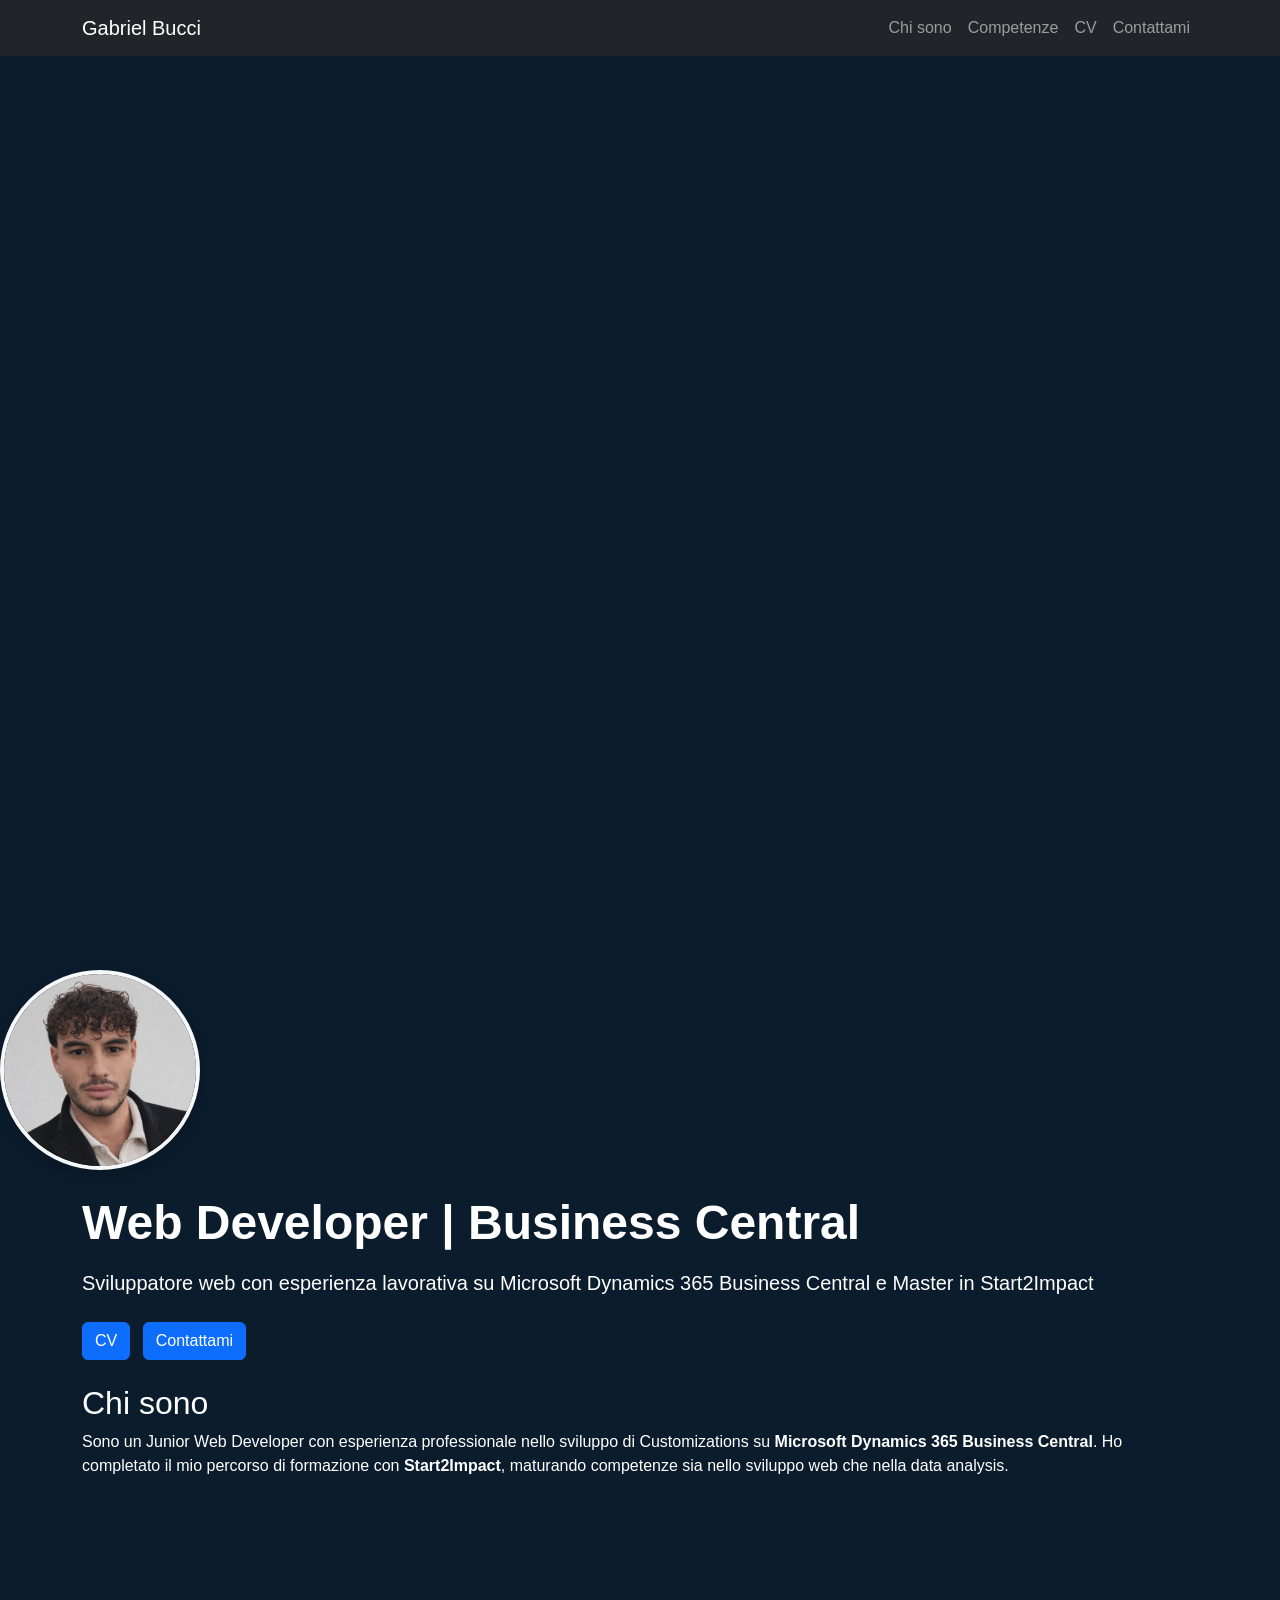
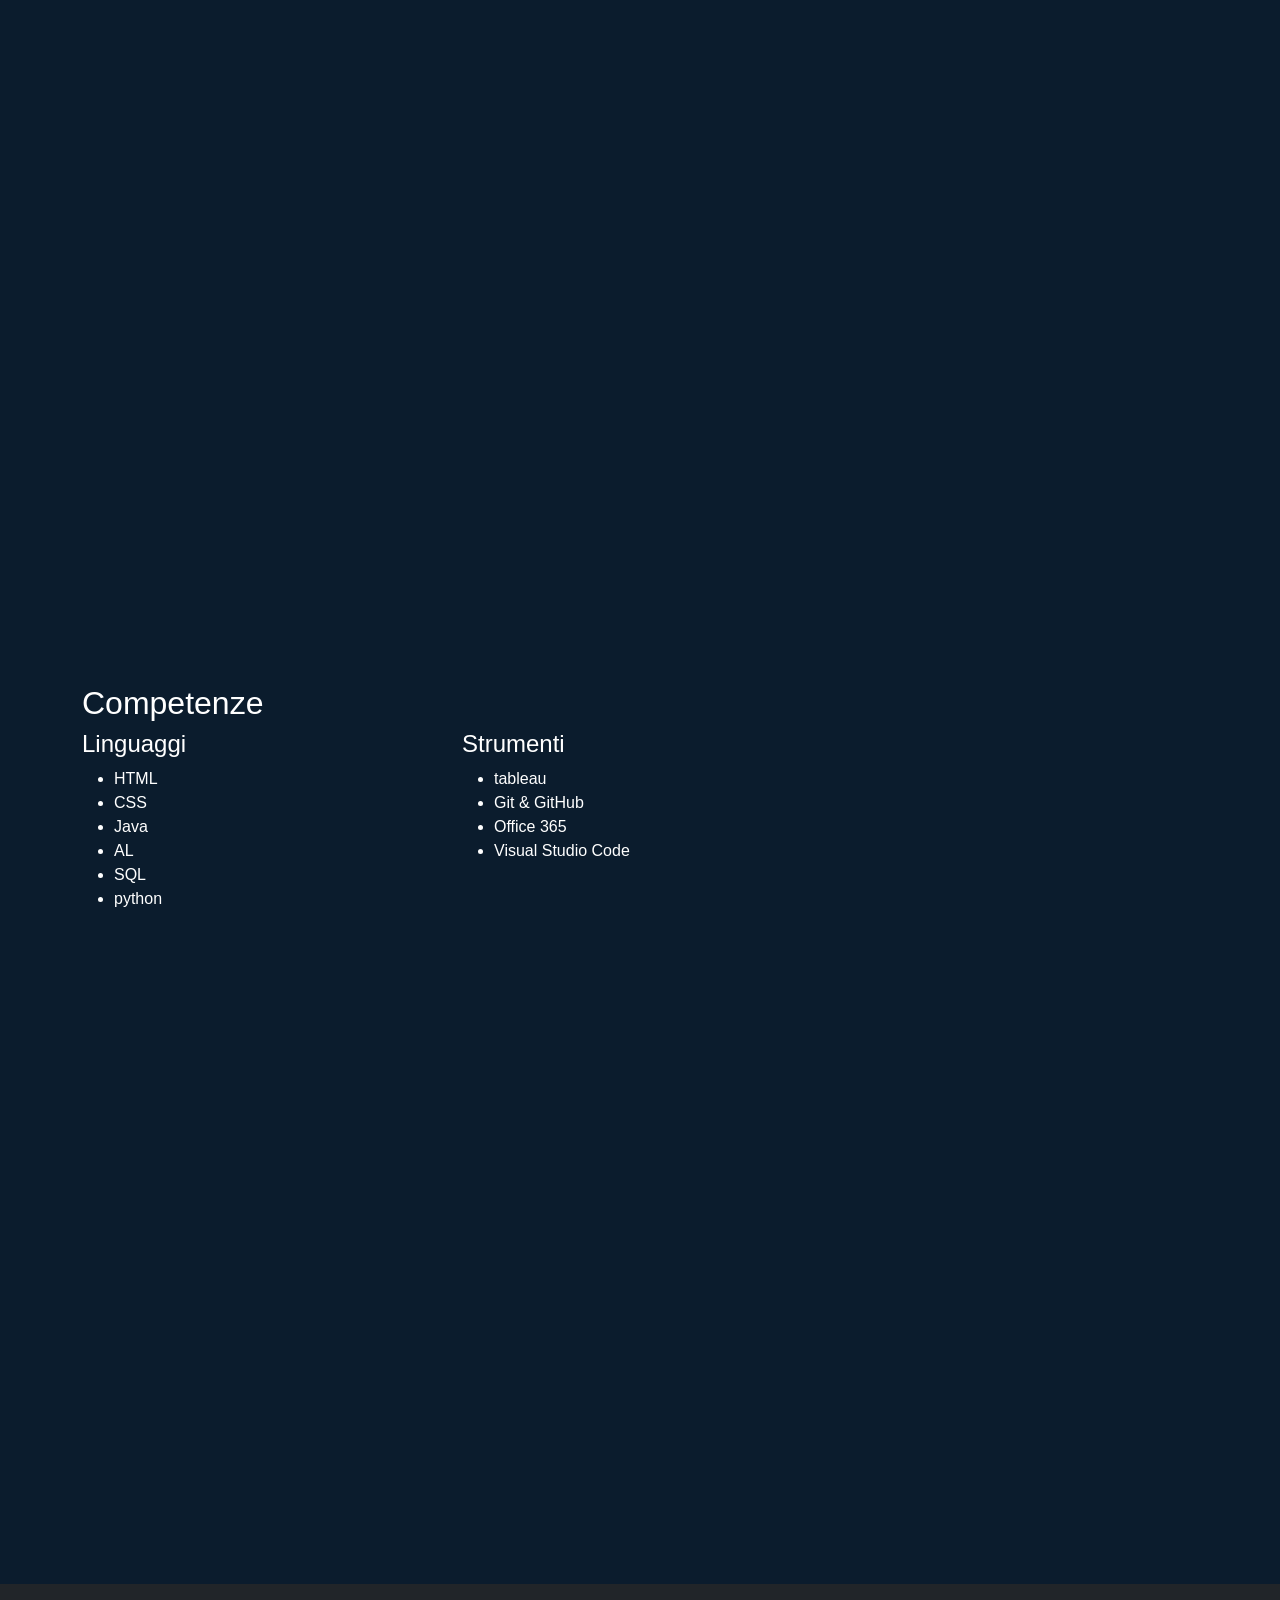
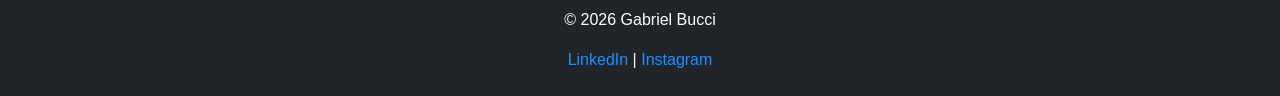
==== index.html @ 60a270cc "4" ====
<!DOCTYPE html>
<html lang="it">
<head>
  <meta charset="UTF-8" />
  <meta name="viewport" content="width=device-width, initial-scale=1.0" />

  <title>Gabriel Bucci | Web Developer | Business Central</title>

  <!-- Open Graph -->
  <meta property="og:title" content="Gabriel Bucci | Web Developer | Business Central" />
  <meta property="og:description" content="Web Developer con esperienza su Microsoft Dynamics 365 Business Central e background in Data Analysis." />
  <meta property="og:type" content="website" />
  <meta property="og:url" content="https://gabrielbucci-maker.github.io/GBProgetti" />
  <meta name="keywords" content="Web Developer, Business Central, SQL, AL, Start2Impact">

  <!-- Favicon -->
  <link rel="icon" href="assets/icons/favicon.ico" />

  <!-- Bootstrap CSS -->
  <link href="https://cdn.jsdelivr.net/npm/bootstrap@5.3.2/dist/css/bootstrap.min.css" rel="stylesheet" />

  <!-- Custom CSS  -->
  <link rel="stylesheet" href="Assets/styles.css" />

</head>
<body>

  <!-- NAVBAR -->
  <nav class="navbar navbar-expand-lg navbar-dark bg-dark fixed-top">
    <div class="container">
      <a class="navbar-brand" href="#">Gabriel Bucci</a>
      <button class="navbar-toggler" type="button" data-bs-toggle="collapse" data-bs-target="#navbarNav">
        <span class="navbar-toggler-icon"></span>
      </button>
      <div class="collapse navbar-collapse" id="navbarNav">
        <ul class="navbar-nav ms-auto">
          <li class="nav-item"><a class="nav-link" href="#about">Chi sono</a></li>
          <li class="nav-item"><a class="nav-link" href="#skills">Competenze</a></li>
          <li class="nav-item"><a class="nav-link" href="CV.html">CV</a></li>
          <li class="nav-item"><a class="nav-link" href="Contatti.html">Contattami</a></li>
        
        </ul>
      </div>
    </div>
  </nav>

  <header class="hero-section d-flex align-items-center text-center">
    <!--  profile image -->
  </header><img src="Assets/image/Profile.png" 
         alt="Foto Profilo"
         class="profile-img mb-4">
  <!-- HERO -->
 
    <div class="container">
      <h1 class="display-5 fw-bold">Web Developer | Business Central</h1>
      <p class="lead mt-3">Sviluppatore web con esperienza lavorativa su Microsoft Dynamics 365 Business Central e Master in Start2Impact</p>
      <div class="mt-4">
        <a href="CV.html" class="btn btn-primary me-2">CV</a>
        <a href="contatti.html" class="btn btn-primary me-2">Contattami</a>
      </div>
    </div>
  </header>

  <!-- ABOUT -->
  <section id="about" class="section-padding">
    <div class="container">
      <br>
      <h2 class="section-title">Chi sono</h2>
      <p class="section-text">
        Sono un Junior Web Developer con esperienza professionale nello sviluppo di Customizations su
        <strong>Microsoft Dynamics 365 Business Central</strong>. Ho completato il mio percorso di formazione con
        <strong>Start2Impact</strong>, maturando competenze sia nello sviluppo web che nella data analysis.
      </p>
    </div>
  </section>

  <br>
  <!-- SKILLS -->
  <section id="skills" class="section-padding">
    <div class="container">
      <h2 class="section-title">Competenze</h2>
      <div class="row g-4">
        <div class="col-md-4">
          <div class="skill-card">
            <h4>Linguaggi</h4>
            <ul>
              <li>HTML</li>
              <li>CSS</li>
              <li>Java</li>
              <li>AL</li>
              <li>SQL</li>
              <li>python</li>
            </ul>
          </div>
        </div>
        <div class="col-md-4">
          <div class="skill-card">
            <h4>Strumenti</h4>
            <ul>
              <li>tableau</li>
              <li>Git & GitHub</li>
              <li>Office 365</li>
              <li>Visual Studio Code</li>
            </ul>
          </div>
        </div>
      </div>
    </div>
  </section>
  <!-- FOOTER -->
  <footer class="footer bg-dark text-light text-center py-4">
    <div class="container">
      <p>&copy; 2026 Gabriel Bucci</p>
      <div class="social-links">
        <a href="https://www.linkedin.com/in/gabriel-bucci-27ba69267" target="_blank">LinkedIn</a> |
        <a href="https://www.instagram.com/bucci.gabriel?igsh=MWlrb2pxZzFkMDV4NA==" target="_blank">Instagram</a>
      </div>
    </div>
  </footer>

  
</body>

</html>
---- Assets/styles.css ----
body {
  background-color: #0b1c2d; /* blu scuro */
  color: #ffffff;
  font-family: 'Segoe UI', Tahoma, Geneva, Verdana, sans-serif;
  margin: 0;
  padding-top: 70px;
}
/* css */
.subtitle-custom {
  color: #0d6efd; /* blu Bootstrap */
}

.section-padding {
  background-color:#0b1c2d;
}
.section-my-5 {
  position: center;
  text-align: left;
}
.profile-img {
  width: 200px;
  height: 200px;
  object-fit: cover;        /* evita deformazioni */
  border-radius: 50%;       /* rende l'immagine tonda */
  border: 4px solid #f6f7f9; /* cornice blu */
  box-shadow: 0 4px 15px rgba(0,0,0,0.2); /* ombra elegante */
  position: center;
  transition: transform 0.3s ease;
}
/* .section-text-muted {
  color: #74b4f0;
  position: center;
} */
 .container.my-5 {
  position: center;
  text-align: left;
 }


.section-title,
.section-text,
p,
li {
  color: #ffffff;
  position: center;
}
h3 {
  color: #1e90ff; /* blu vivace */  
}
#about,
#skills,
#projects {
  min-height: 100vh;
}
.hero-section {
  min-height: 100vh;
}
header .btn-primary {
  background-color: #1e90ff; /* blu vivace */
  border: none;
}
header .btn-primary:hover {
  background-color: #1c86ee; /* blu leggermente più scuro */
}
footer {
  background-color: #071422; /* blu molto scuro */
  color: #ffffff;
  padding: 20px 0;
  text-align: center;
}
footer a {
  color: #1e90ff; /* blu vivace */
  text-decoration: none;
}
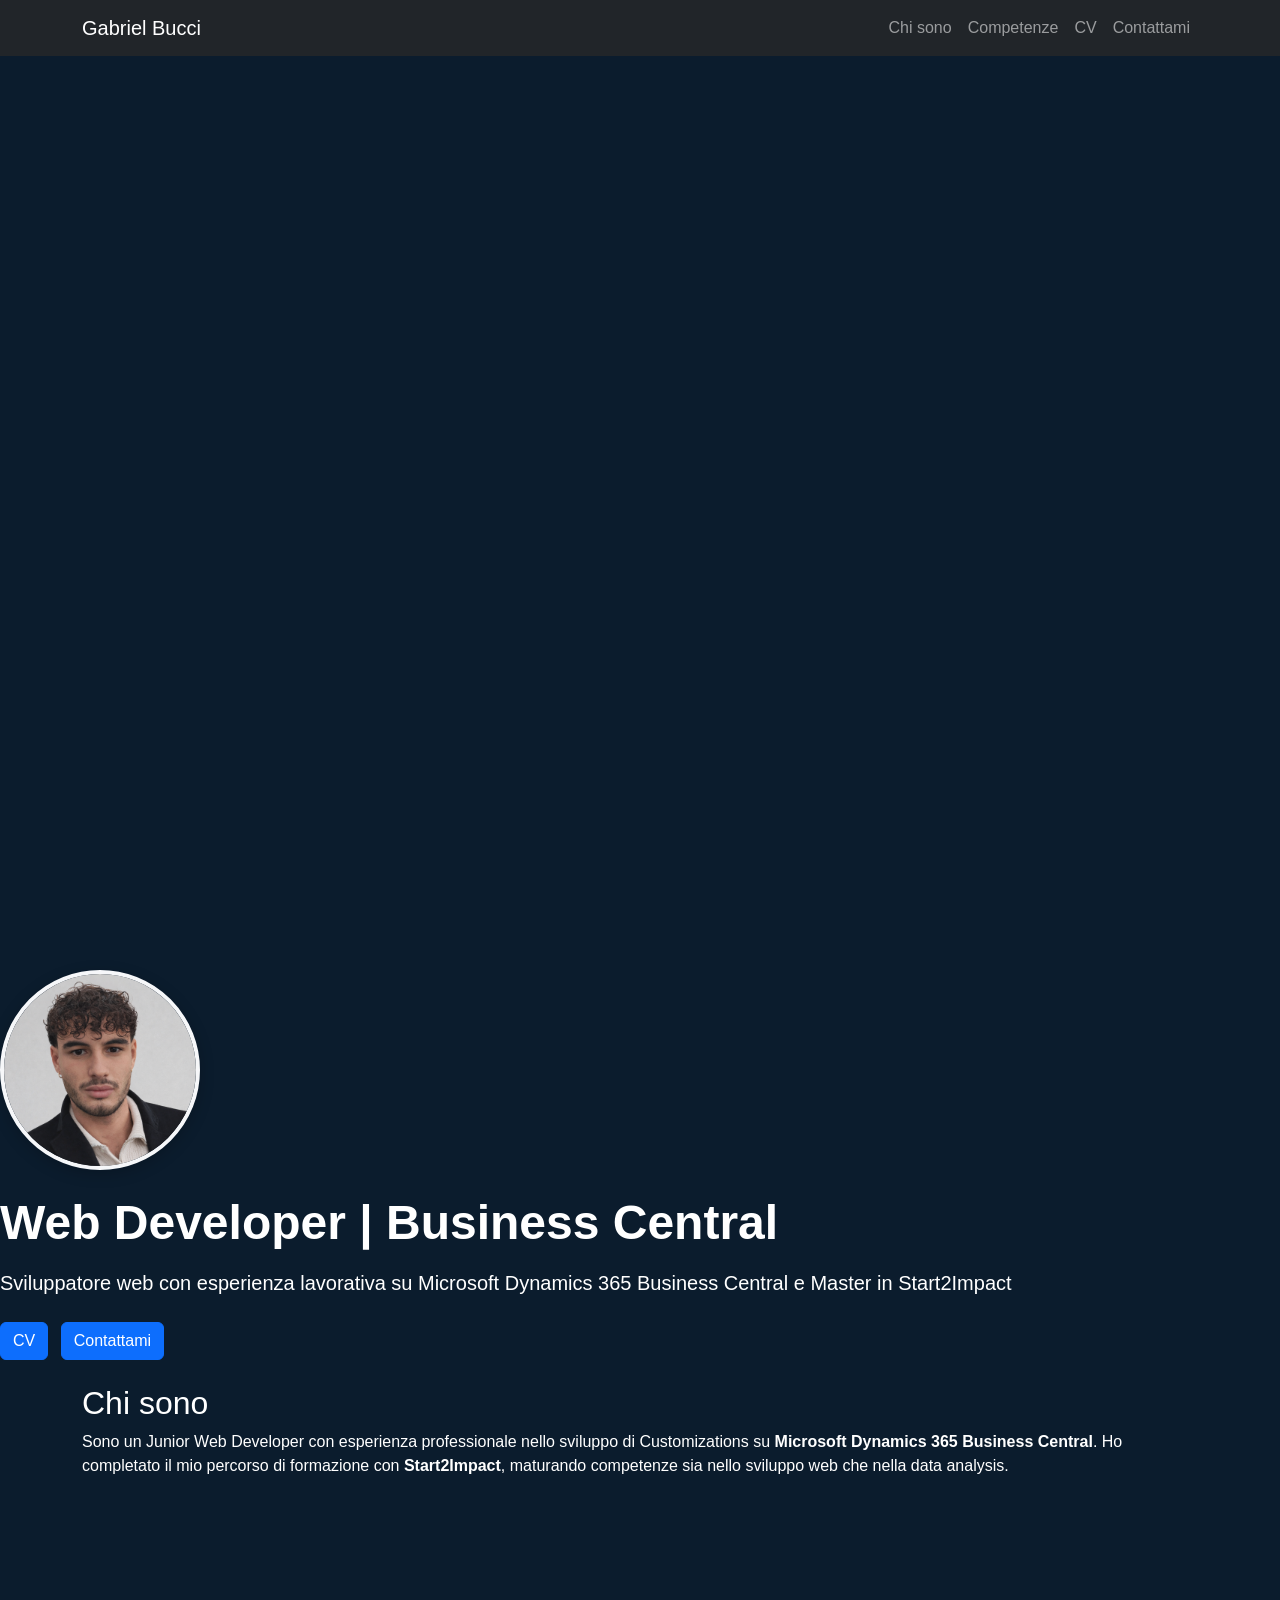
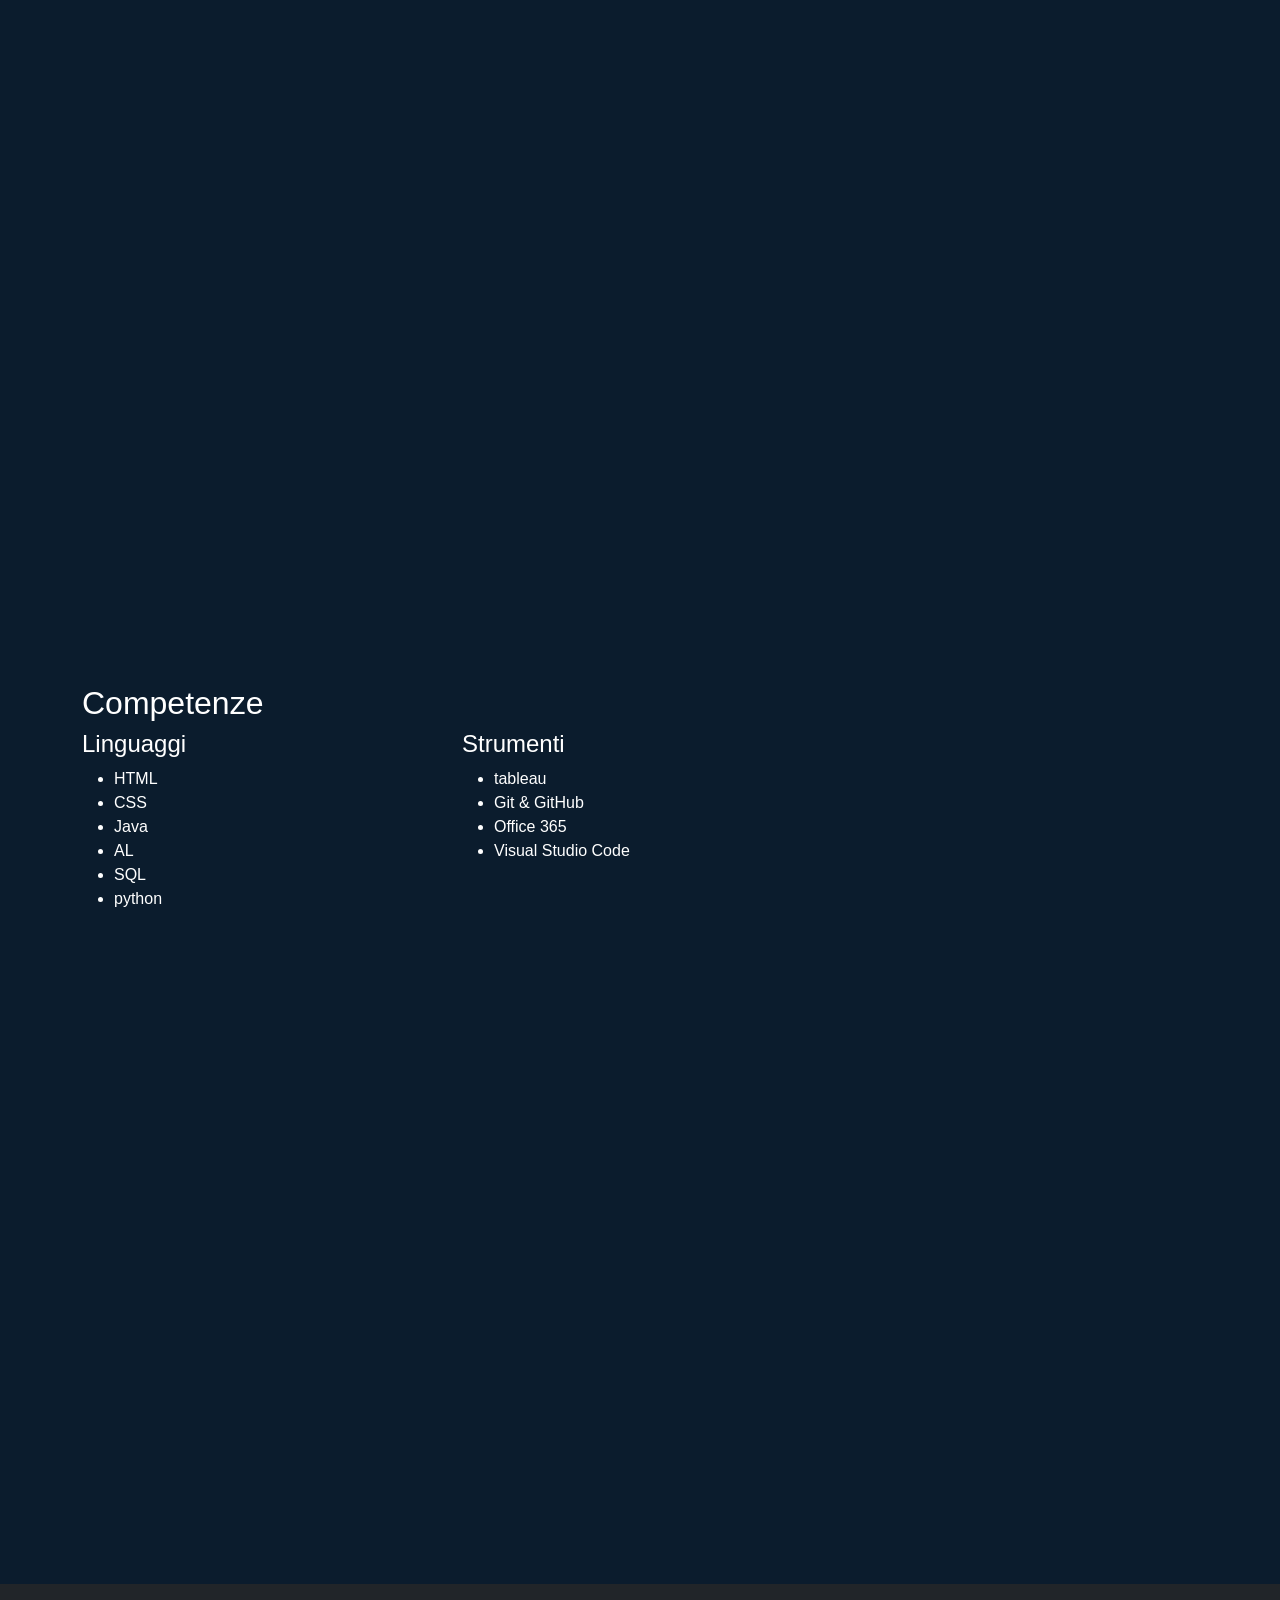
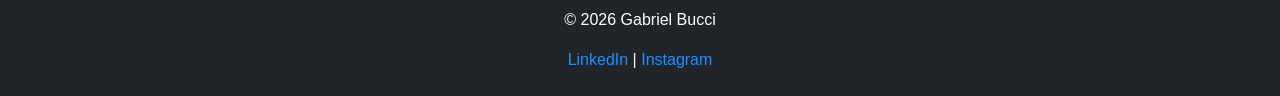
==== commit 9bd571f8: "5" ====
--- a/index.html
+++ b/index.html
@@ -45,13 +45,15 @@
   </nav>
 
   <header class="hero-section d-flex align-items-center text-center">
-    <!--  profile image -->
+     
+  <div class="container"></div>
+   <!--  profile image -->
   </header><img src="Assets/image/Profile.png" 
          alt="Foto Profilo"
          class="profile-img mb-4">
   <!-- HERO -->
  
-    <div class="container">
+  
       <h1 class="display-5 fw-bold">Web Developer | Business Central</h1>
       <p class="lead mt-3">Sviluppatore web con esperienza lavorativa su Microsoft Dynamics 365 Business Central e Master in Start2Impact</p>
       <div class="mt-4">
--- a/Assets/styles.css
+++ b/Assets/styles.css
@@ -24,7 +24,7 @@
   border-radius: 50%;       /* rende l'immagine tonda */
   border: 4px solid #f6f7f9; /* cornice blu */
   box-shadow: 0 4px 15px rgba(0,0,0,0.2); /* ombra elegante */
-  position: center;
+  margin-bottom: 20px; /* spazio tra foto e titolo */
   transition: transform 0.3s ease;
 }
 /* .section-text-muted {
@@ -54,7 +54,9 @@
 }
 .hero-section {
   min-height: 100vh;
+  padding-top: 120px; /* spazio sotto navbar */
 }
+
 header .btn-primary {
   background-color: #1e90ff; /* blu vivace */
   border: none;
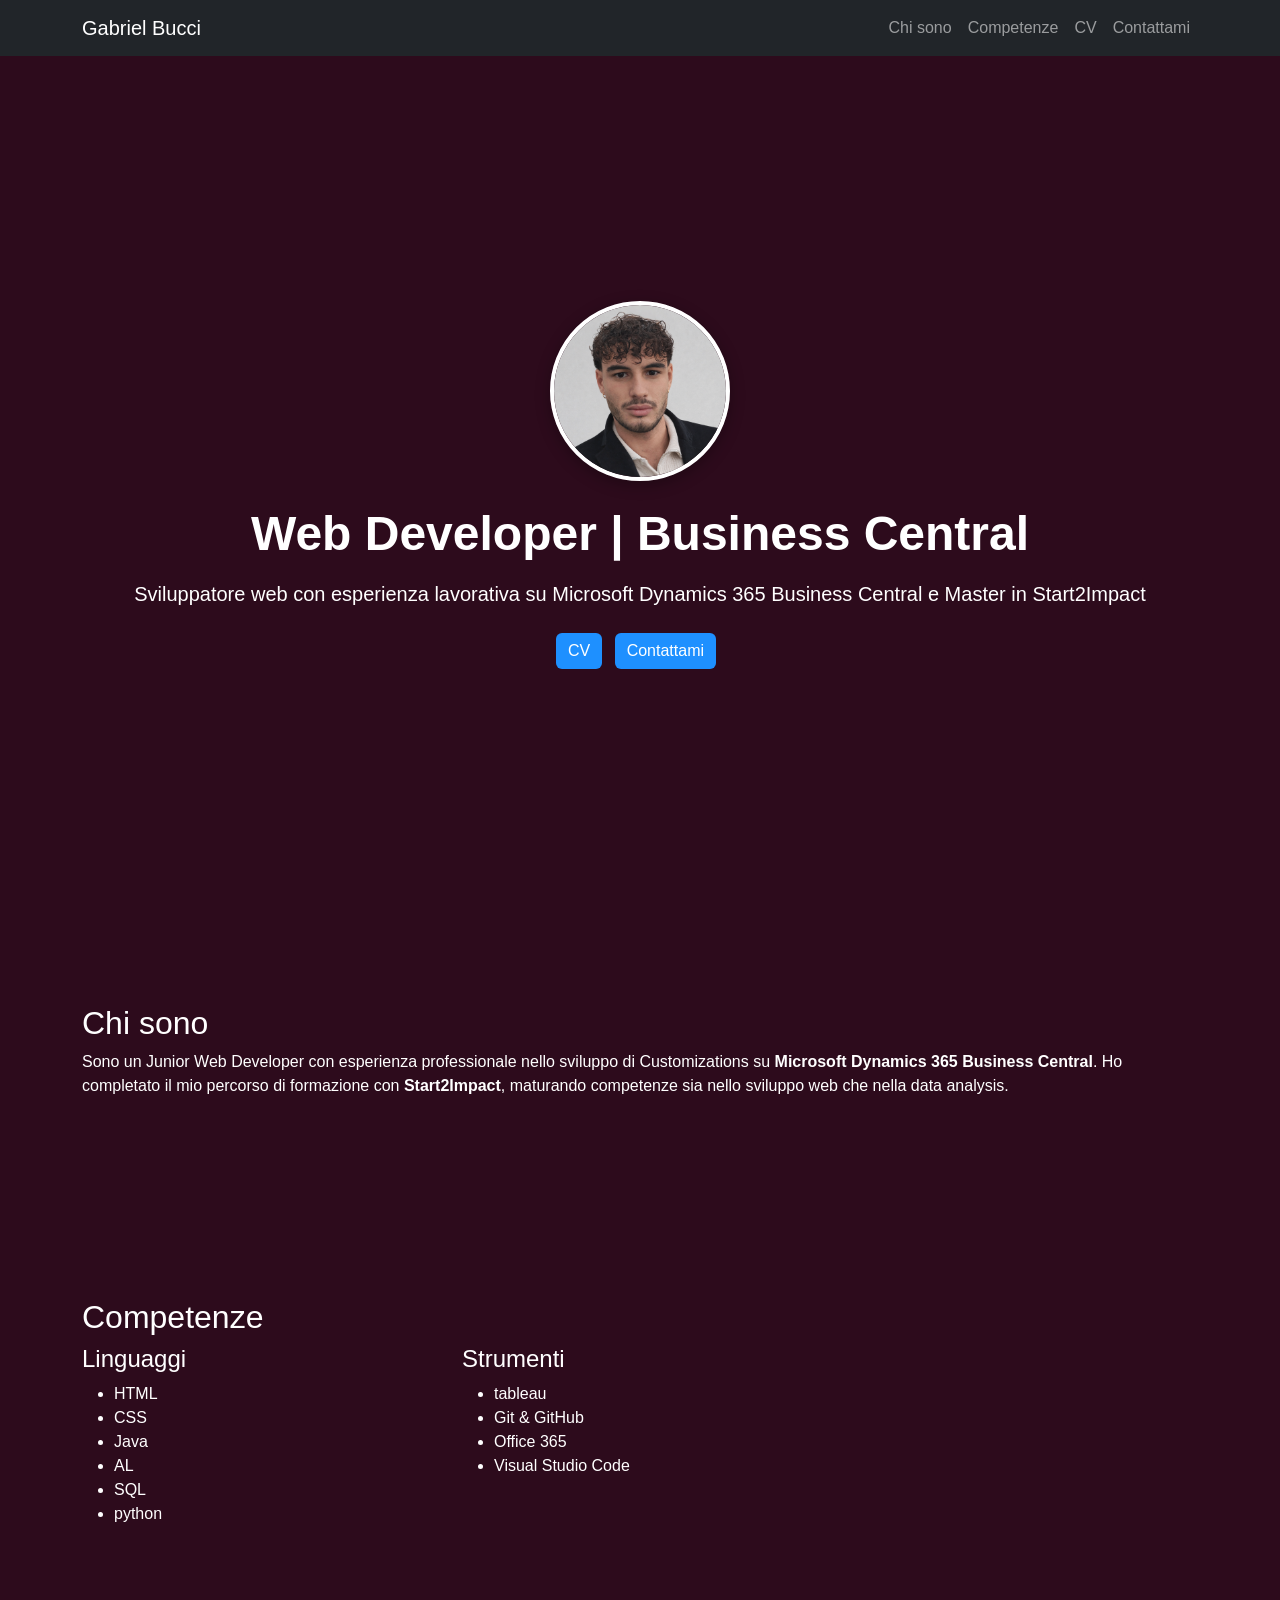
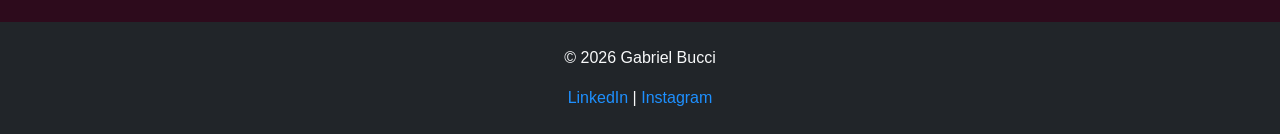
==== commit aedbbf55: "9" ====
--- a/index.html
+++ b/index.html
@@ -44,23 +44,29 @@
     </div>
   </nav>
 
-  <header class="hero-section d-flex align-items-center text-center">
-     
-  <div class="container"></div>
-   <!--  profile image -->
-  </header><img src="Assets/image/Profile.png" 
+  <!-- HERO -->
+<header class="hero-section d-flex align-items-center text-center">
+  <div class="container">
+
+    <!-- Profile image -->
+    <img src="Assets/image/Profile.png"
          alt="Foto Profilo"
          class="profile-img mb-4">
-  <!-- HERO -->
- 
-  
-      <h1 class="display-5 fw-bold">Web Developer | Business Central</h1>
-      <p class="lead mt-3">Sviluppatore web con esperienza lavorativa su Microsoft Dynamics 365 Business Central e Master in Start2Impact</p>
-      <div class="mt-4">
-        <a href="CV.html" class="btn btn-primary me-2">CV</a>
-        <a href="contatti.html" class="btn btn-primary me-2">Contattami</a>
-      </div>
+
+    <h1 class="display-5 fw-bold">
+      Web Developer | Business Central
+    </h1>
+
+    <p class="lead mt-3">
+      Sviluppatore web con esperienza lavorativa su Microsoft Dynamics 365 Business Central e Master in Start2Impact
+    </p>
+
+    <div class="mt-4">
+      <a href="CV.html" class="btn btn-primary me-2">CV</a>
+      <a href="Contatti.html" class="btn btn-primary me-2">Contattami</a>
     </div>
+
+  </div>
   </header>
 
   <!-- ABOUT -->
--- a/Assets/styles.css
+++ b/Assets/styles.css
@@ -1,76 +1,63 @@
+/* ====== BASE ====== */
 body {
-  background-color: #0b1c2d; /* blu scuro */
+  background-color: #2d0b1c;
   color: #ffffff;
   font-family: 'Segoe UI', Tahoma, Geneva, Verdana, sans-serif;
   margin: 0;
-  padding-top: 70px;
-}
-/* css */
-.subtitle-custom {
-  color: #0d6efd; /* blu Bootstrap */
+  padding-top: 70px; /* compensa navbar fixed */
 }
 
-.section-padding {
-  background-color:#0b1c2d;
+/* ====== HERO ====== */
+.hero-section {
+  min-height: calc(100vh - 70px);
+  display: flex;
+  align-items: center;
 }
-.section-my-5 {
-  position: center;
-  text-align: left;
-}
+
+/* ====== FOTO PROFILO ====== */
 .profile-img {
-  width: 200px;
-  height: 200px;
-  object-fit: cover;        /* evita deformazioni */
-  border-radius: 50%;       /* rende l'immagine tonda */
-  border: 4px solid #f6f7f9; /* cornice blu */
-  box-shadow: 0 4px 15px rgba(0,0,0,0.2); /* ombra elegante */
-  margin-bottom: 20px; /* spazio tra foto e titolo */
+  width: 180px;
+  height: 180px;
+  object-fit: cover;
+  border-radius: 50%;
+  border: 4px solid #ffffff;
+  box-shadow: 0 4px 15px rgba(0,0,0,0.3);
+  margin-bottom: 20px;
   transition: transform 0.3s ease;
 }
-/* .section-text-muted {
-  color: #74b4f0;
-  position: center;
-} */
- .container.my-5 {
-  position: center;
-  text-align: left;
- }
 
-
-.section-title,
-.section-text,
-p,
-li {
-  color: #ffffff;
-  position: center;
-}
-h3 {
-  color: #1e90ff; /* blu vivace */  
-}
-#about,
-#skills,
-#projects {
-  min-height: 100vh;
-}
-.hero-section {
-  min-height: 100vh;
-  padding-top: 120px; /* spazio sotto navbar */
+.profile-img:hover {
+  transform: scale(1.05);
 }
 
+/* ====== TITOLI ====== */
+h3 {
+  color: #1e90ff;
+}
+
+/* ====== SEZIONI ====== */
+.section-padding {
+  padding: 80px 0;
+}
+
+/* ====== BOTTONI HERO ====== */
 header .btn-primary {
-  background-color: #1e90ff; /* blu vivace */
+  background-color: #1e90ff;
   border: none;
 }
+
 header .btn-primary:hover {
-  background-color: #1c86ee; /* blu leggermente più scuro */
+  background-color: #1c86ee;
 }
+
+/* ====== FOOTER ====== */
 footer {
-  background-color: #071422; /* blu molto scuro */
-  color: #ffffff;
+  background-color: #071422;
   padding: 20px 0;
   text-align: center;
 }
+
 footer a {
-  color: #1e90ff; /* blu vivace */
+  color: #1e90ff;
   text-decoration: none;
 }
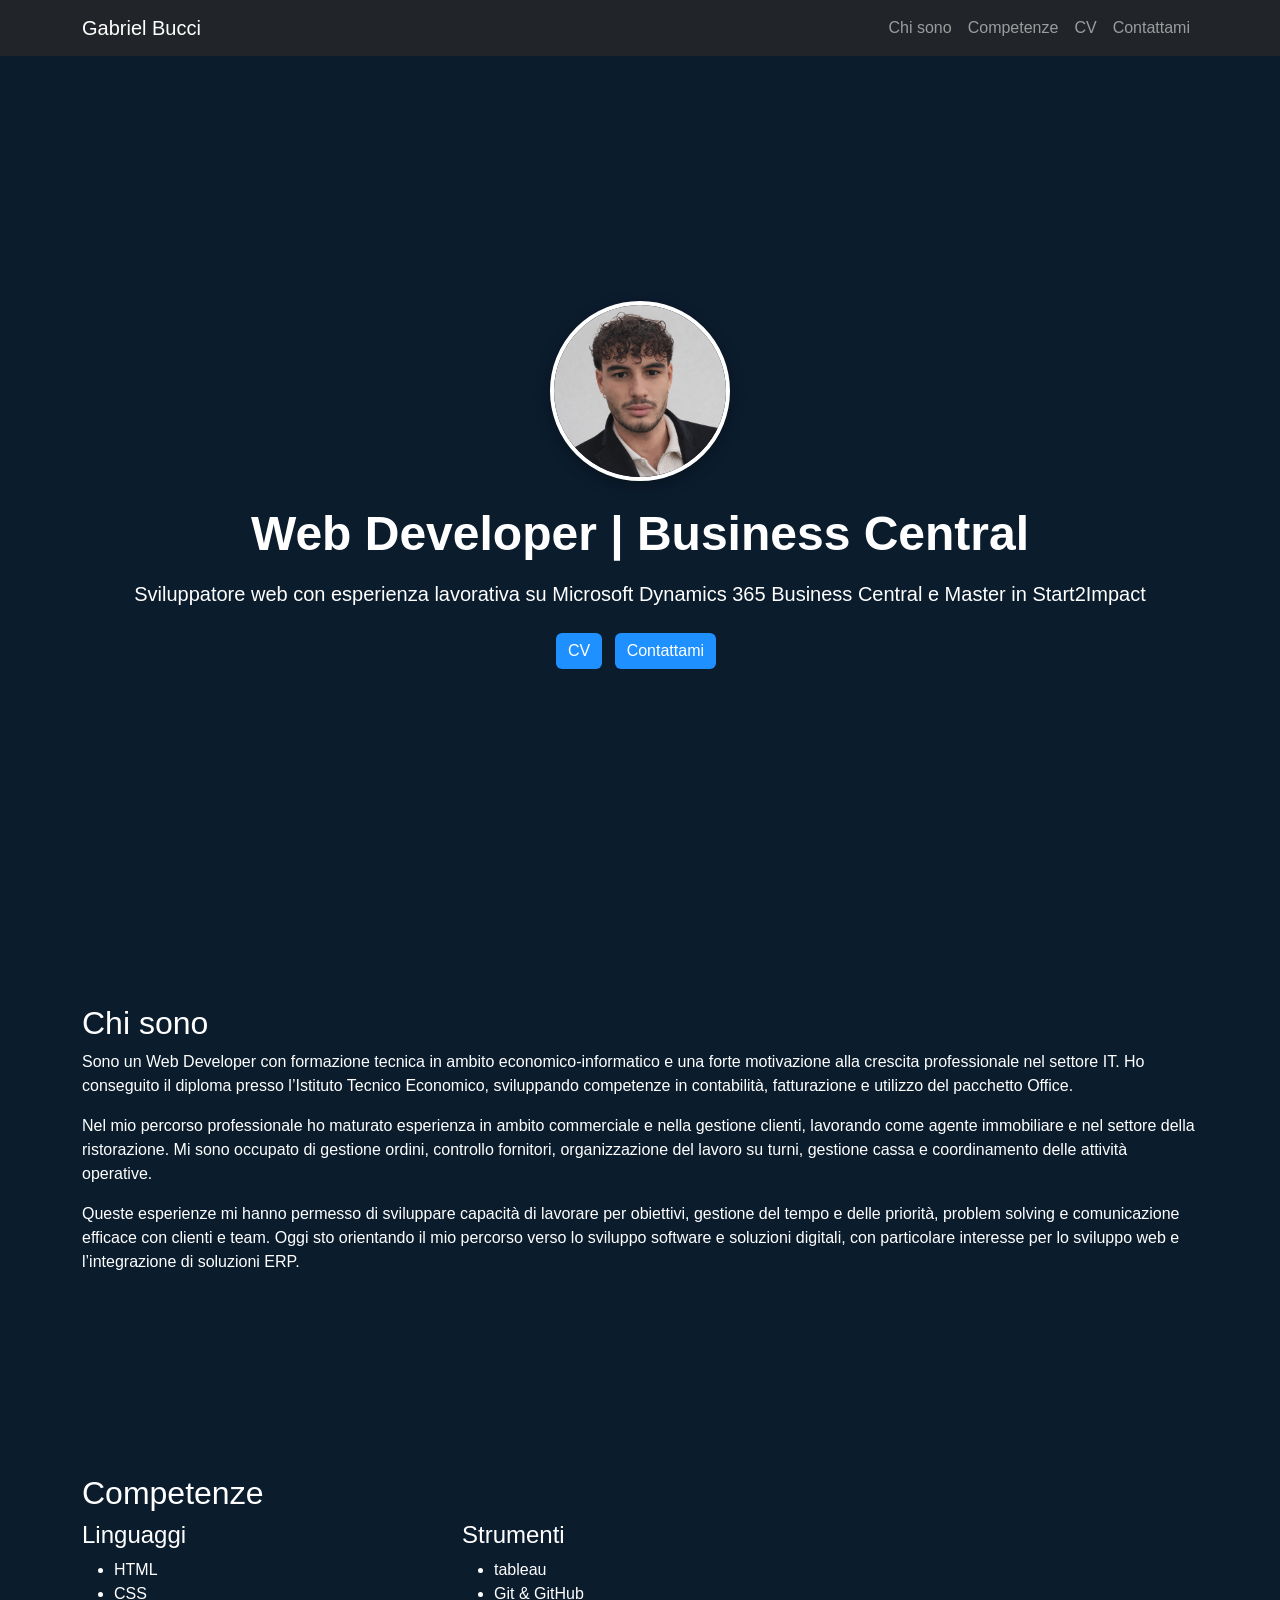
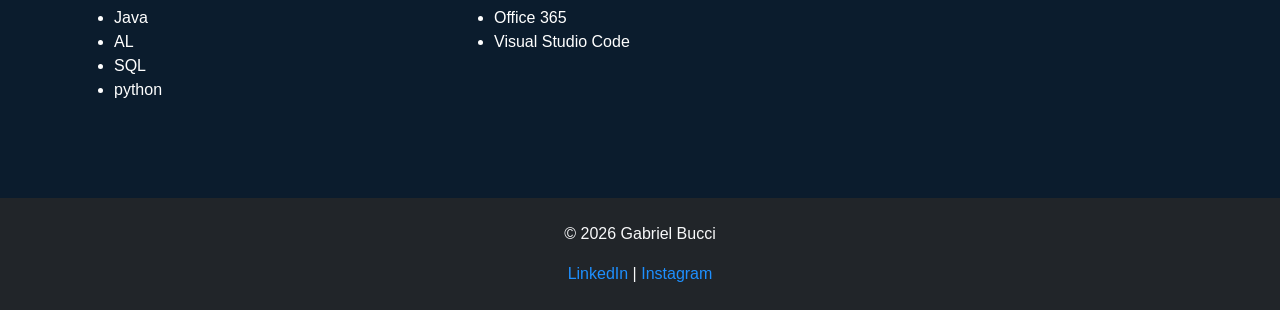
==== commit 065adea6: "16" ====
--- a/index.html
+++ b/index.html
@@ -74,11 +74,20 @@
     <div class="container">
       <br>
       <h2 class="section-title">Chi sono</h2>
-      <p class="section-text">
-        Sono un Junior Web Developer con esperienza professionale nello sviluppo di Customizations su
-        <strong>Microsoft Dynamics 365 Business Central</strong>. Ho completato il mio percorso di formazione con
-        <strong>Start2Impact</strong>, maturando competenze sia nello sviluppo web che nella data analysis.
-      </p>
+    <p>
+      Sono un Web Developer con formazione tecnica in ambito economico-informatico e una forte motivazione alla crescita professionale nel settore IT. 
+      Ho conseguito il diploma presso l’Istituto Tecnico Economico, sviluppando competenze in contabilità, fatturazione e utilizzo del pacchetto Office.
+    </p>
+
+    <p>
+      Nel mio percorso professionale ho maturato esperienza in ambito commerciale e nella gestione clienti, lavorando come agente immobiliare e nel settore della ristorazione. 
+      Mi sono occupato di gestione ordini, controllo fornitori, organizzazione del lavoro su turni, gestione cassa e coordinamento delle attività operative.
+    </p>
+
+    <p>
+      Queste esperienze mi hanno permesso di sviluppare capacità di lavorare per obiettivi, gestione del tempo e delle priorità, problem solving e comunicazione efficace con clienti e team.
+      Oggi sto orientando il mio percorso verso lo sviluppo software e soluzioni digitali, con particolare interesse per lo sviluppo web e l’integrazione di soluzioni ERP.
+    </p>
     </div>
   </section>
 
--- a/Assets/styles.css
+++ b/Assets/styles.css
@@ -1,7 +1,7 @@
 /* ====== BASE ====== */
 body {
-  background-color: #2d0b1c;
-  color: #ffffff;
+  background-color: #0b1c2d;
+   color: #ffffff;
   font-family: 'Segoe UI', Tahoma, Geneva, Verdana, sans-serif;
   margin: 0;
   padding-top: 70px; /* compensa navbar fixed */
@@ -35,6 +35,12 @@
   color: #1e90ff;
 }
 
+.section-subtitle-erp {
+  color: #1e90ff; /* scegli il colore che vuoi */
+}
+
+
+
 /* ====== SEZIONI ====== */
 .section-padding {
   padding: 80px 0;
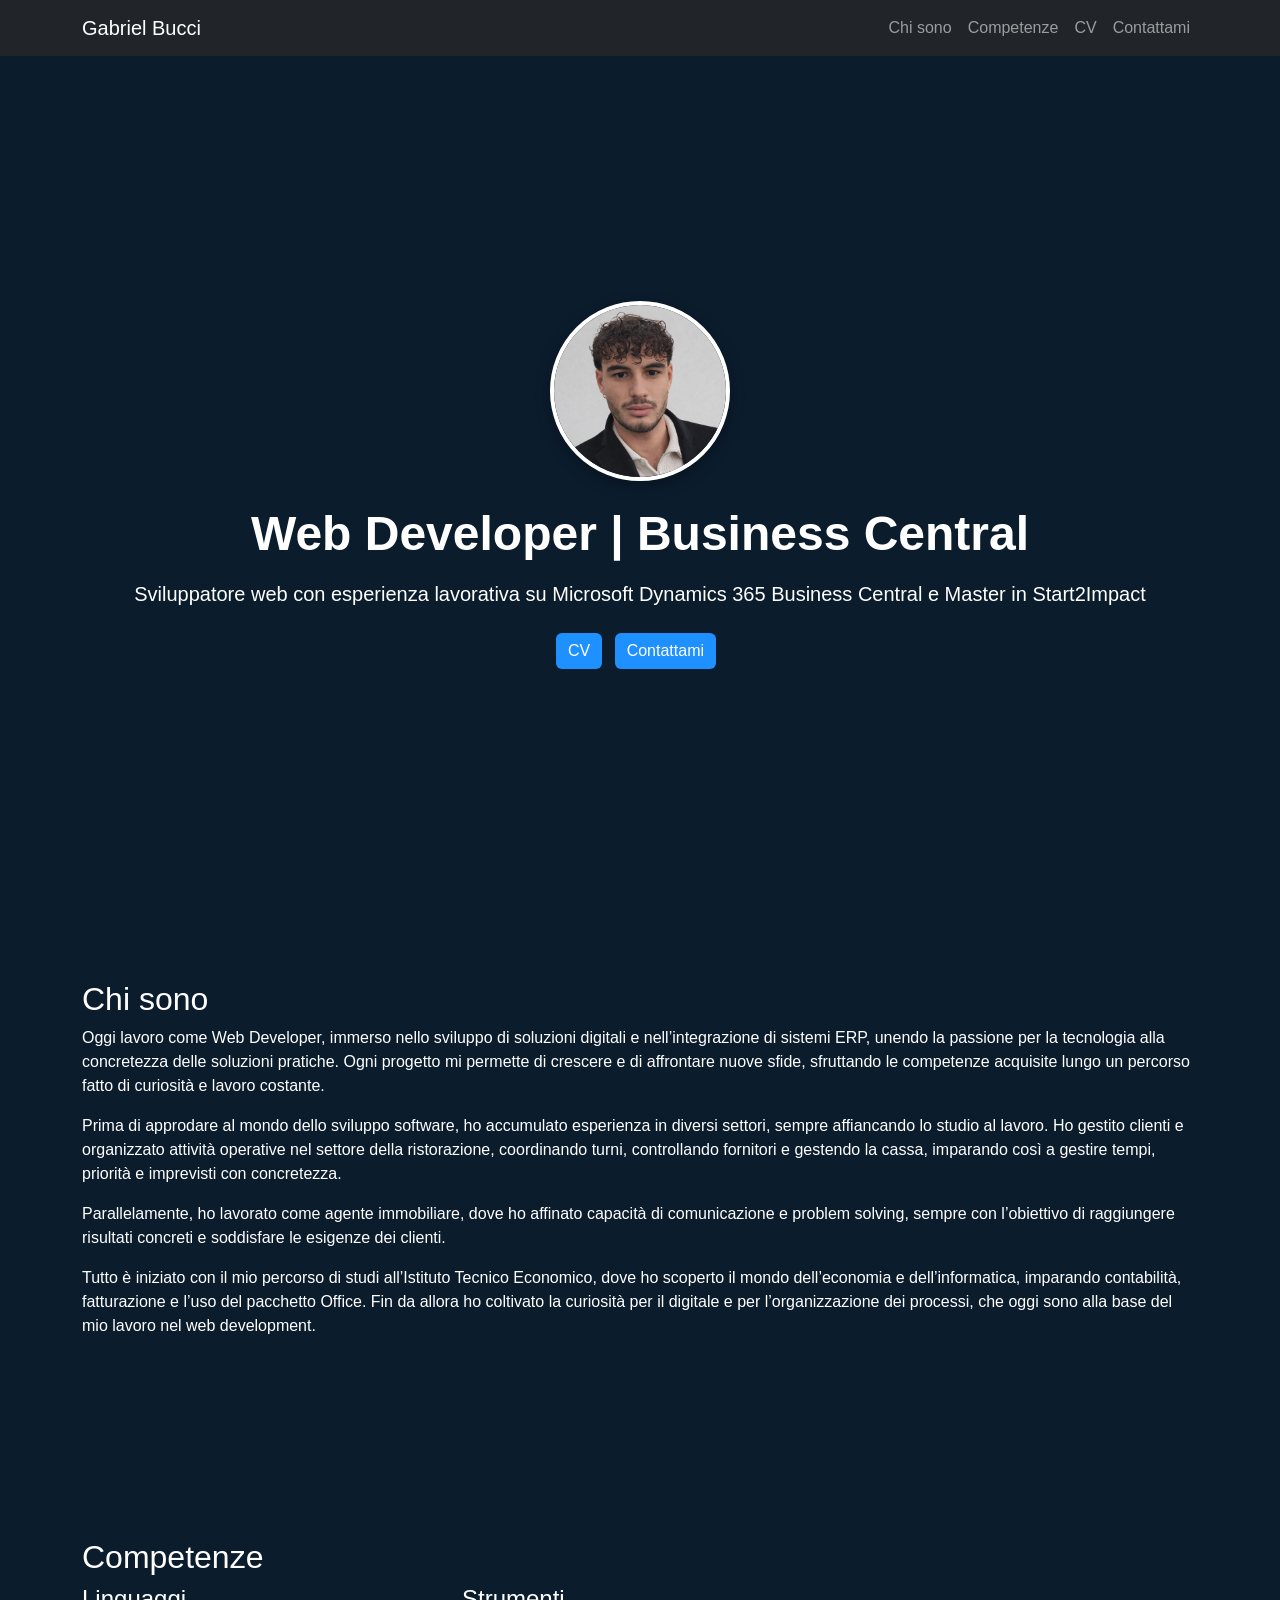
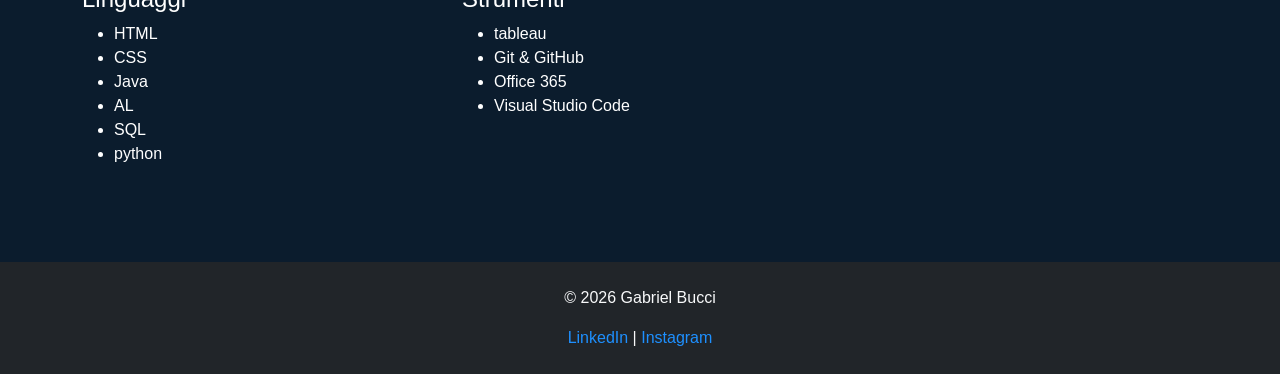
==== commit 0dc360a0: "17" ====
--- a/index.html
+++ b/index.html
@@ -70,26 +70,29 @@
   </header>
 
   <!-- ABOUT -->
-  <section id="about" class="section-padding">
-    <div class="container">
-      <br>
-      <h2 class="section-title">Chi sono</h2>
+ <section id="about" class="section-padding">
+  <div class="container">
+    <h2 class="section-title">Chi sono</h2>
+
     <p>
-      Sono un Web Developer con formazione tecnica in ambito economico-informatico e una forte motivazione alla crescita professionale nel settore IT. 
-      Ho conseguito il diploma presso l’Istituto Tecnico Economico, sviluppando competenze in contabilità, fatturazione e utilizzo del pacchetto Office.
+      Oggi lavoro come Web Developer, immerso nello sviluppo di soluzioni digitali e nell’integrazione di sistemi ERP, unendo la passione per la tecnologia alla concretezza delle soluzioni pratiche. Ogni progetto mi permette di crescere e di affrontare nuove sfide, sfruttando le competenze acquisite lungo un percorso fatto di curiosità e lavoro costante.
     </p>
 
     <p>
-      Nel mio percorso professionale ho maturato esperienza in ambito commerciale e nella gestione clienti, lavorando come agente immobiliare e nel settore della ristorazione. 
-      Mi sono occupato di gestione ordini, controllo fornitori, organizzazione del lavoro su turni, gestione cassa e coordinamento delle attività operative.
+      Prima di approdare al mondo dello sviluppo software, ho accumulato esperienza in diversi settori, sempre affiancando lo studio al lavoro. Ho gestito clienti e organizzato attività operative nel settore della ristorazione, coordinando turni, controllando fornitori e gestendo la cassa, imparando così a gestire tempi, priorità e imprevisti con concretezza.
     </p>
 
     <p>
-      Queste esperienze mi hanno permesso di sviluppare capacità di lavorare per obiettivi, gestione del tempo e delle priorità, problem solving e comunicazione efficace con clienti e team.
-      Oggi sto orientando il mio percorso verso lo sviluppo software e soluzioni digitali, con particolare interesse per lo sviluppo web e l’integrazione di soluzioni ERP.
+      Parallelamente, ho lavorato come agente immobiliare, dove ho affinato capacità di comunicazione e problem solving, sempre con l’obiettivo di raggiungere risultati concreti e soddisfare le esigenze dei clienti.
     </p>
-    </div>
-  </section>
+
+    <p>
+      Tutto è iniziato con il mio percorso di studi all’Istituto Tecnico Economico, dove ho scoperto il mondo dell’economia e dell’informatica, imparando contabilità, fatturazione e l’uso del pacchetto Office. Fin da allora ho coltivato la curiosità per il digitale e per l’organizzazione dei processi, che oggi sono alla base del mio lavoro nel web development.
+    </p>
+
+  </div>
+</section>
+
 
   <br>
   <!-- SKILLS -->
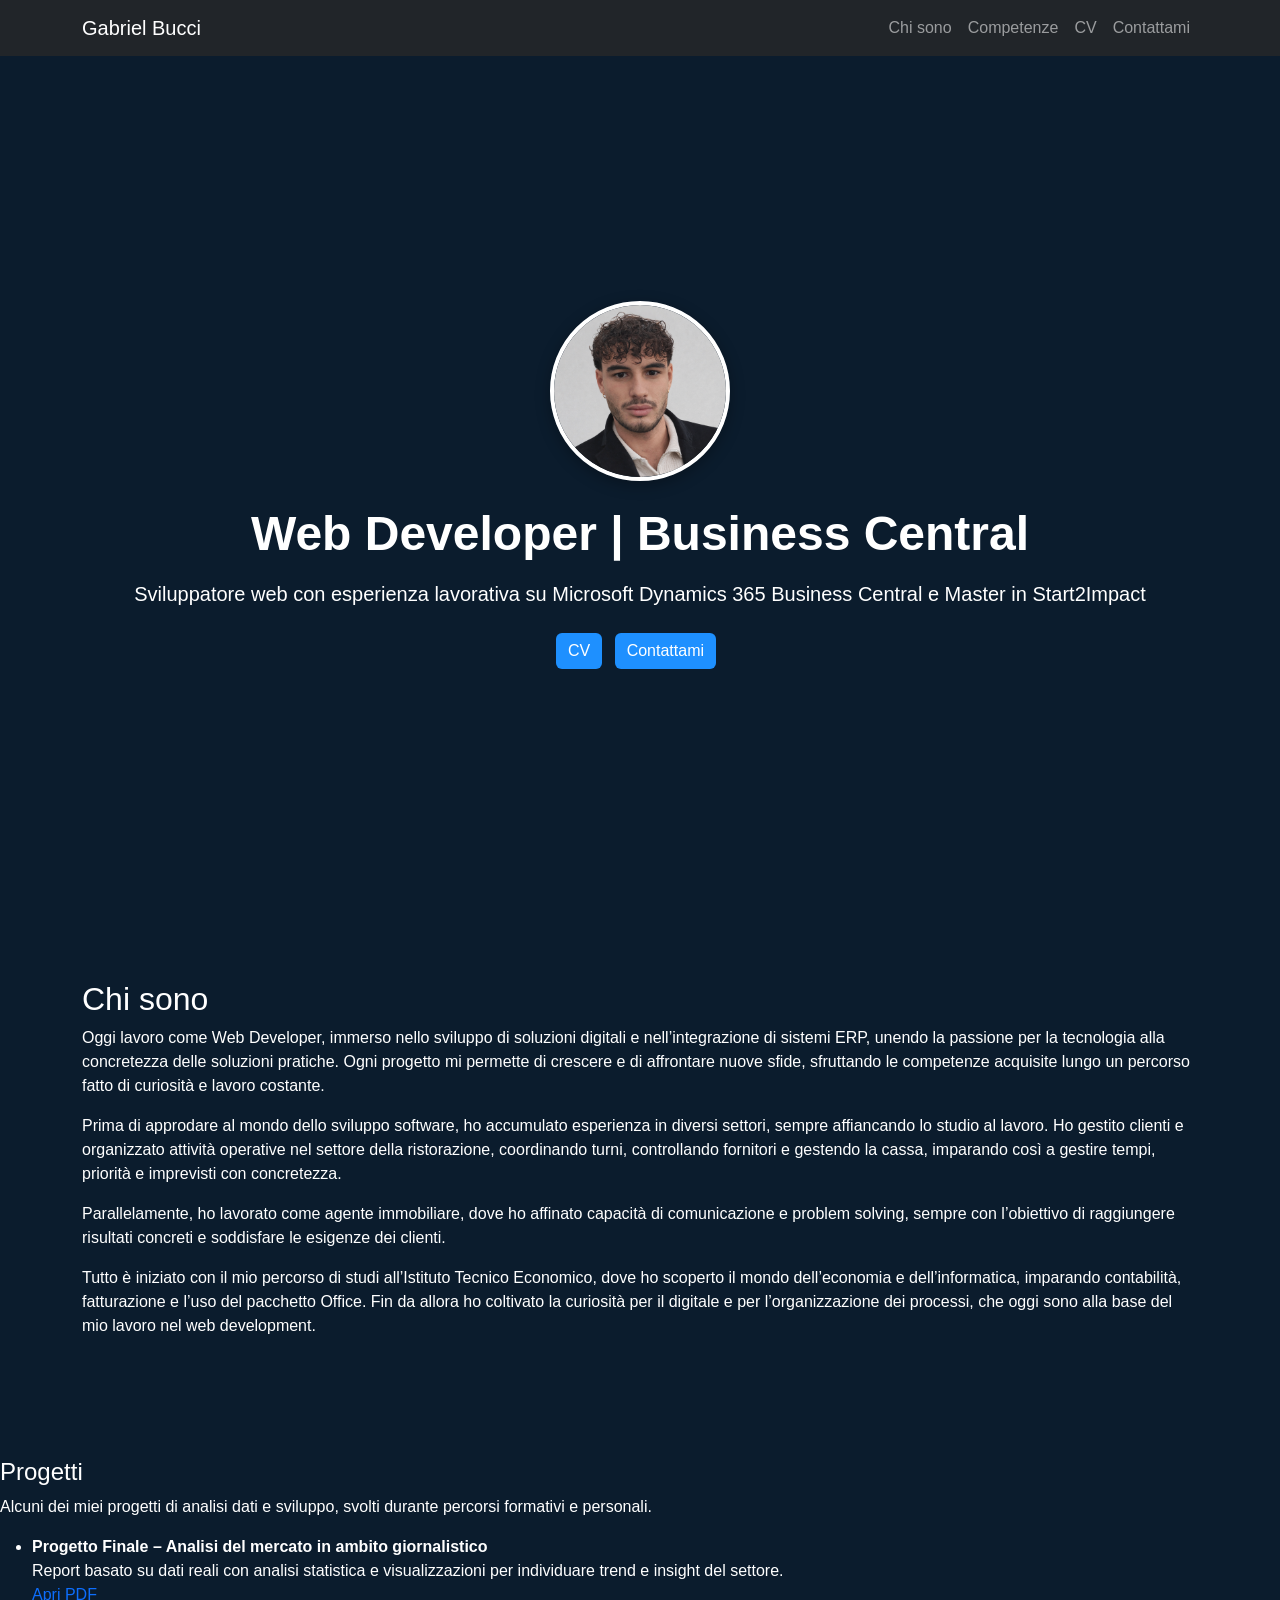
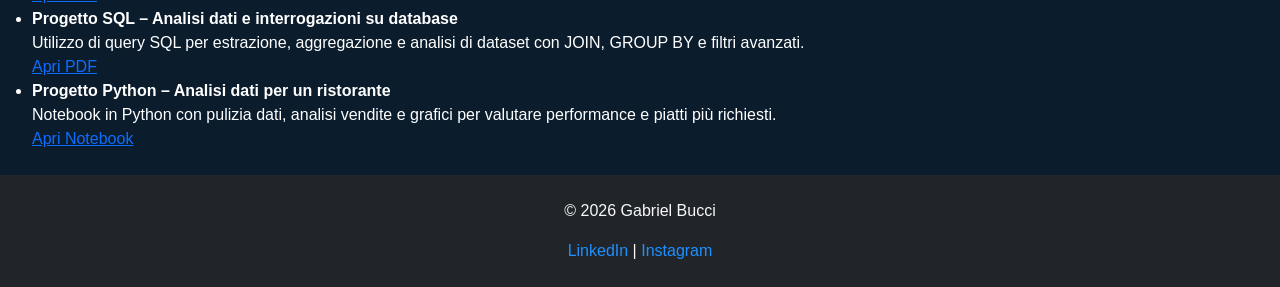
==== commit 18c7e323: "proge" ====
--- a/index.html
+++ b/index.html
@@ -95,38 +95,44 @@
 
 
   <br>
-  <!-- SKILLS -->
-  <section id="skills" class="section-padding">
-    <div class="container">
-      <h2 class="section-title">Competenze</h2>
-      <div class="row g-4">
-        <div class="col-md-4">
-          <div class="skill-card">
-            <h4>Linguaggi</h4>
-            <ul>
-              <li>HTML</li>
-              <li>CSS</li>
-              <li>Java</li>
-              <li>AL</li>
-              <li>SQL</li>
-              <li>python</li>
-            </ul>
-          </div>
-        </div>
-        <div class="col-md-4">
-          <div class="skill-card">
-            <h4>Strumenti</h4>
-            <ul>
-              <li>tableau</li>
-              <li>Git & GitHub</li>
-              <li>Office 365</li>
-              <li>Visual Studio Code</li>
-            </ul>
-          </div>
-        </div>
-      </div>
-    </div>
-  </section>
+  <!-- Progetti -->
+<section class="mb-4 projects-section">
+  <h4 class="projects-title">Progetti</h4>
+
+  <p class="projects-intro">
+    Alcuni dei miei progetti di analisi dati e sviluppo, svolti durante percorsi formativi e personali.
+  </p>
+
+  <ul class="projects-list">
+    <li class="project-item">
+      <strong>Progetto Finale – Analisi del mercato in ambito giornalistico</strong><br>
+      Report basato su dati reali con analisi statistica e visualizzazioni per individuare trend e insight del settore.
+      <br>
+      <a href="Assets/projects/Progetto Finale Data Analysis di Gabriel Bucci.pdf" target="_blank" class="project-link">
+        Apri PDF
+      </a>
+    </li>
+
+    <li class="project-item">
+      <strong>Progetto SQL – Analisi dati e interrogazioni su database</strong><br>
+      Utilizzo di query SQL per estrazione, aggregazione e analisi di dataset con JOIN, GROUP BY e filtri avanzati.
+      <br>
+      <a href="Assets/projects/Progetto_sql_di_Gabriel_bucci.pdf" target="_blank" class="project-link">
+        Apri PDF
+      </a>
+    </li>
+
+    <li class="project-item">
+      <strong>Progetto Python – Analisi dati per un ristorante</strong><br>
+      Notebook in Python con pulizia dati, analisi vendite e grafici per valutare performance e piatti più richiesti.
+      <br>
+      <a href="Assets/projects/GabrielBucci_Python (1).ipynb" target="_blank" class="project-link">
+        Apri Notebook
+      </a>
+    </li>
+  </ul>
+</section>
+
   <!-- FOOTER -->
   <footer class="footer bg-dark text-light text-center py-4">
     <div class="container">
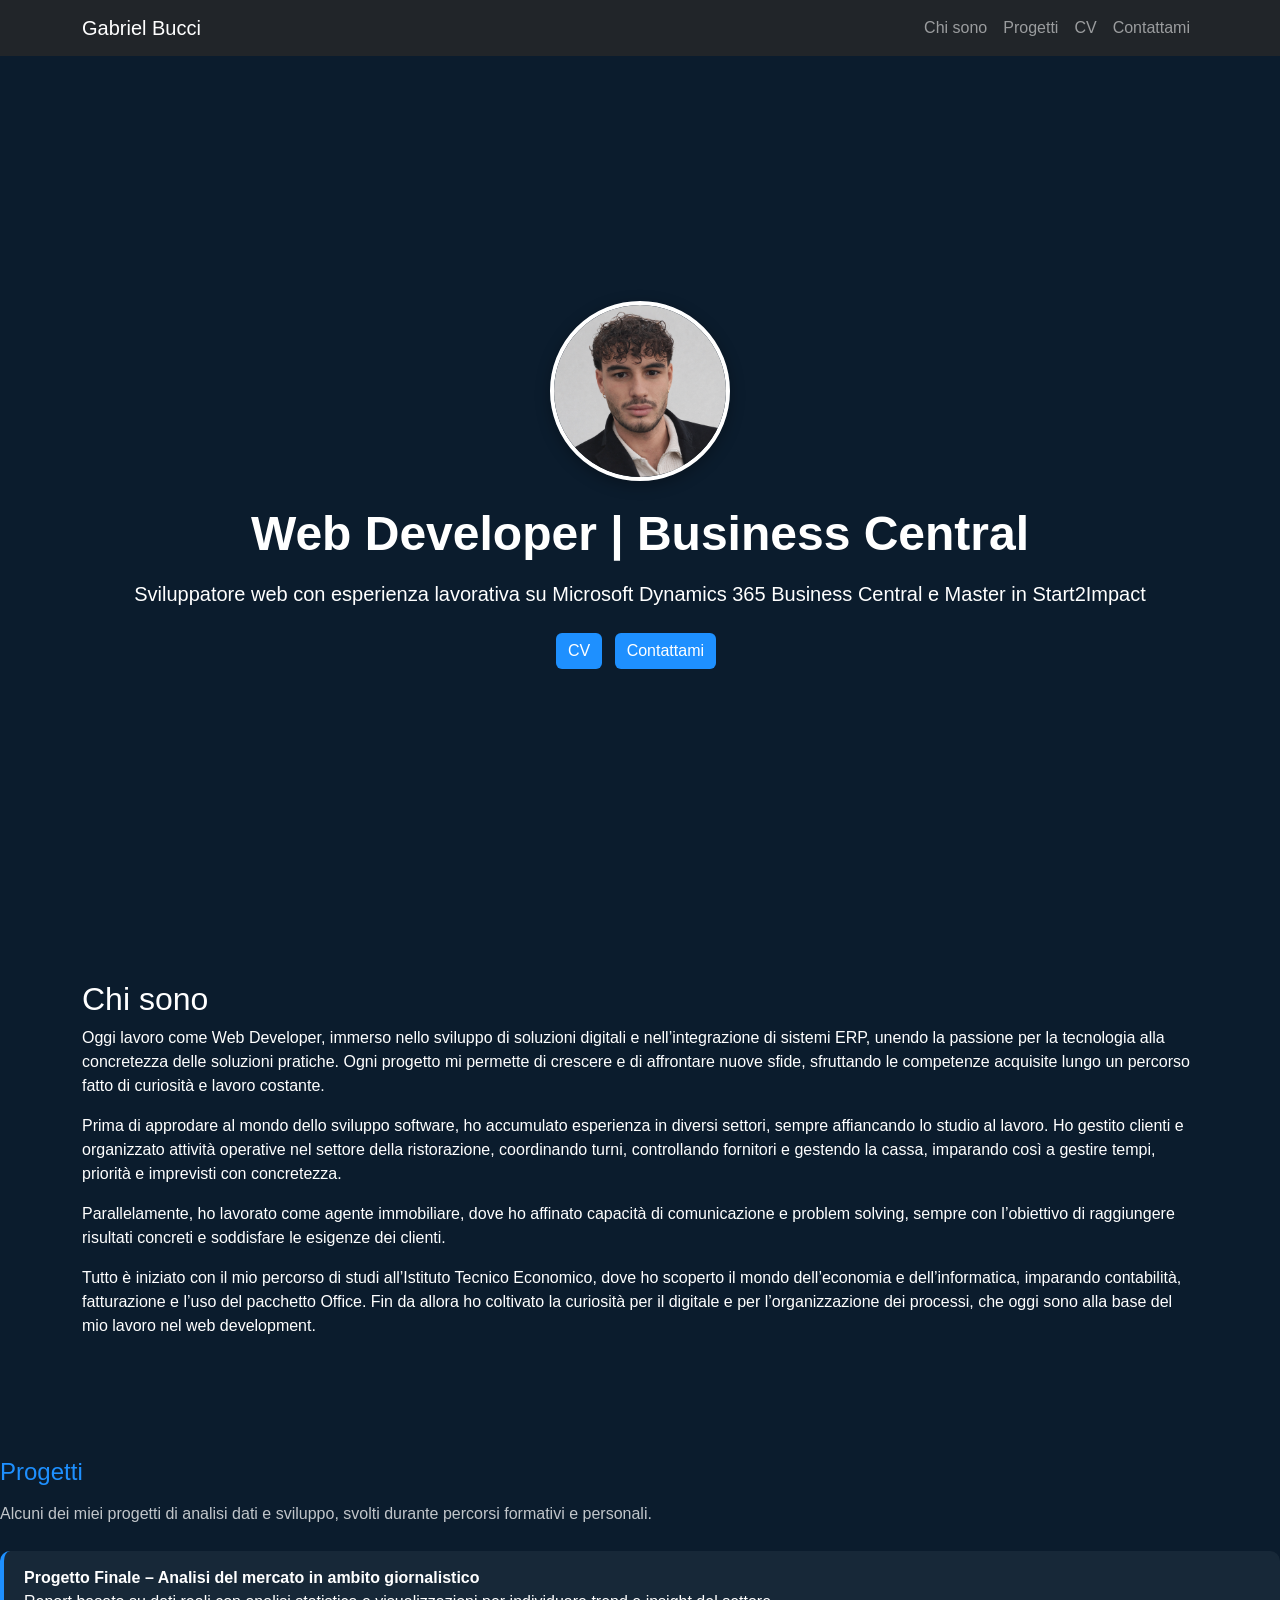
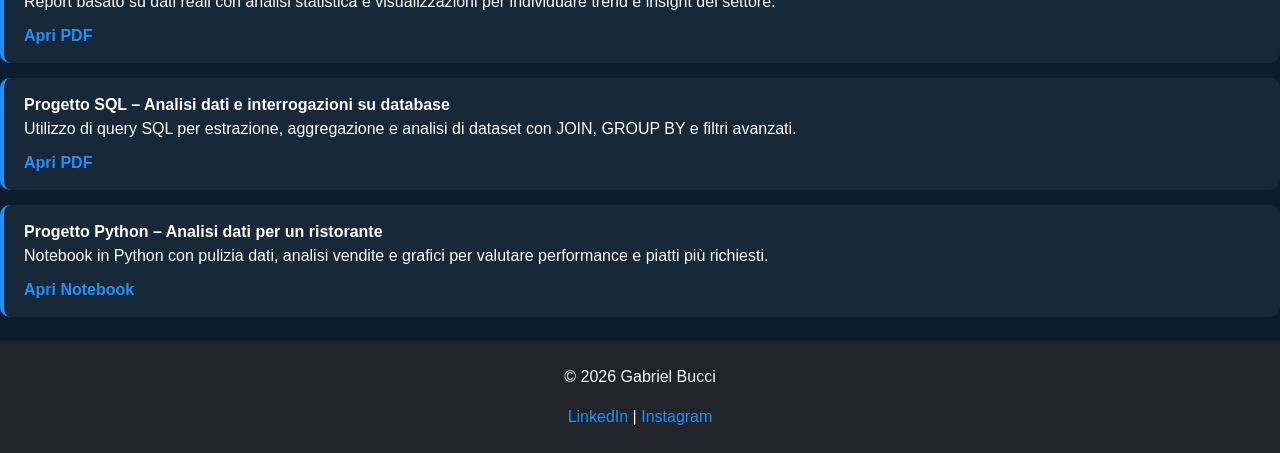
==== commit e9293a8c: "css propjects" ====
--- a/index.html
+++ b/index.html
@@ -35,7 +35,7 @@
       <div class="collapse navbar-collapse" id="navbarNav">
         <ul class="navbar-nav ms-auto">
           <li class="nav-item"><a class="nav-link" href="#about">Chi sono</a></li>
-          <li class="nav-item"><a class="nav-link" href="#skills">Competenze</a></li>
+          <li class="nav-item"><a class="nav-link" href="#projects">Progetti</a></li>
           <li class="nav-item"><a class="nav-link" href="CV.html">CV</a></li>
           <li class="nav-item"><a class="nav-link" href="Contatti.html">Contattami</a></li>
         
@@ -96,7 +96,7 @@
 
   <br>
   <!-- Progetti -->
-<section class="mb-4 projects-section">
+<section id="Projects" class="mb-4 projects-section">
   <h4 class="projects-title">Progetti</h4>
 
   <p class="projects-intro">
--- a/Assets/styles.css
+++ b/Assets/styles.css
@@ -67,3 +67,49 @@
   color: #1e90ff;
   text-decoration: none;
 }
+<!-- ====== PROGETTI ====== -->
+/* ====== PROGETTI ====== */
+.projects-section {
+  margin-top: 40px;
+}
+
+.projects-title {
+  color: #1e90ff;
+  margin-bottom: 15px;
+}
+
+.projects-intro {
+  color: rgba(255, 255, 255, 0.75);
+  margin-bottom: 25px;
+}
+
+.projects-list {
+  list-style: none;
+  padding: 0;
+  margin: 0;
+}
+
+.project-item {
+  background-color: rgba(255, 255, 255, 0.05);
+  border-left: 4px solid #1e90ff;
+  padding: 15px 20px;
+  margin-bottom: 15px;
+  border-radius: 10px;
+  transition: transform 0.2s ease;
+}
+
+.project-item:hover {
+  transform: translateY(-3px);
+}
+
+.project-link {
+  display: inline-block;
+  margin-top: 10px;
+  color: #1e90ff;
+  font-weight: 600;
+  text-decoration: none;
+}
+
+.project-link:hover {
+  text-decoration: underline;
+}
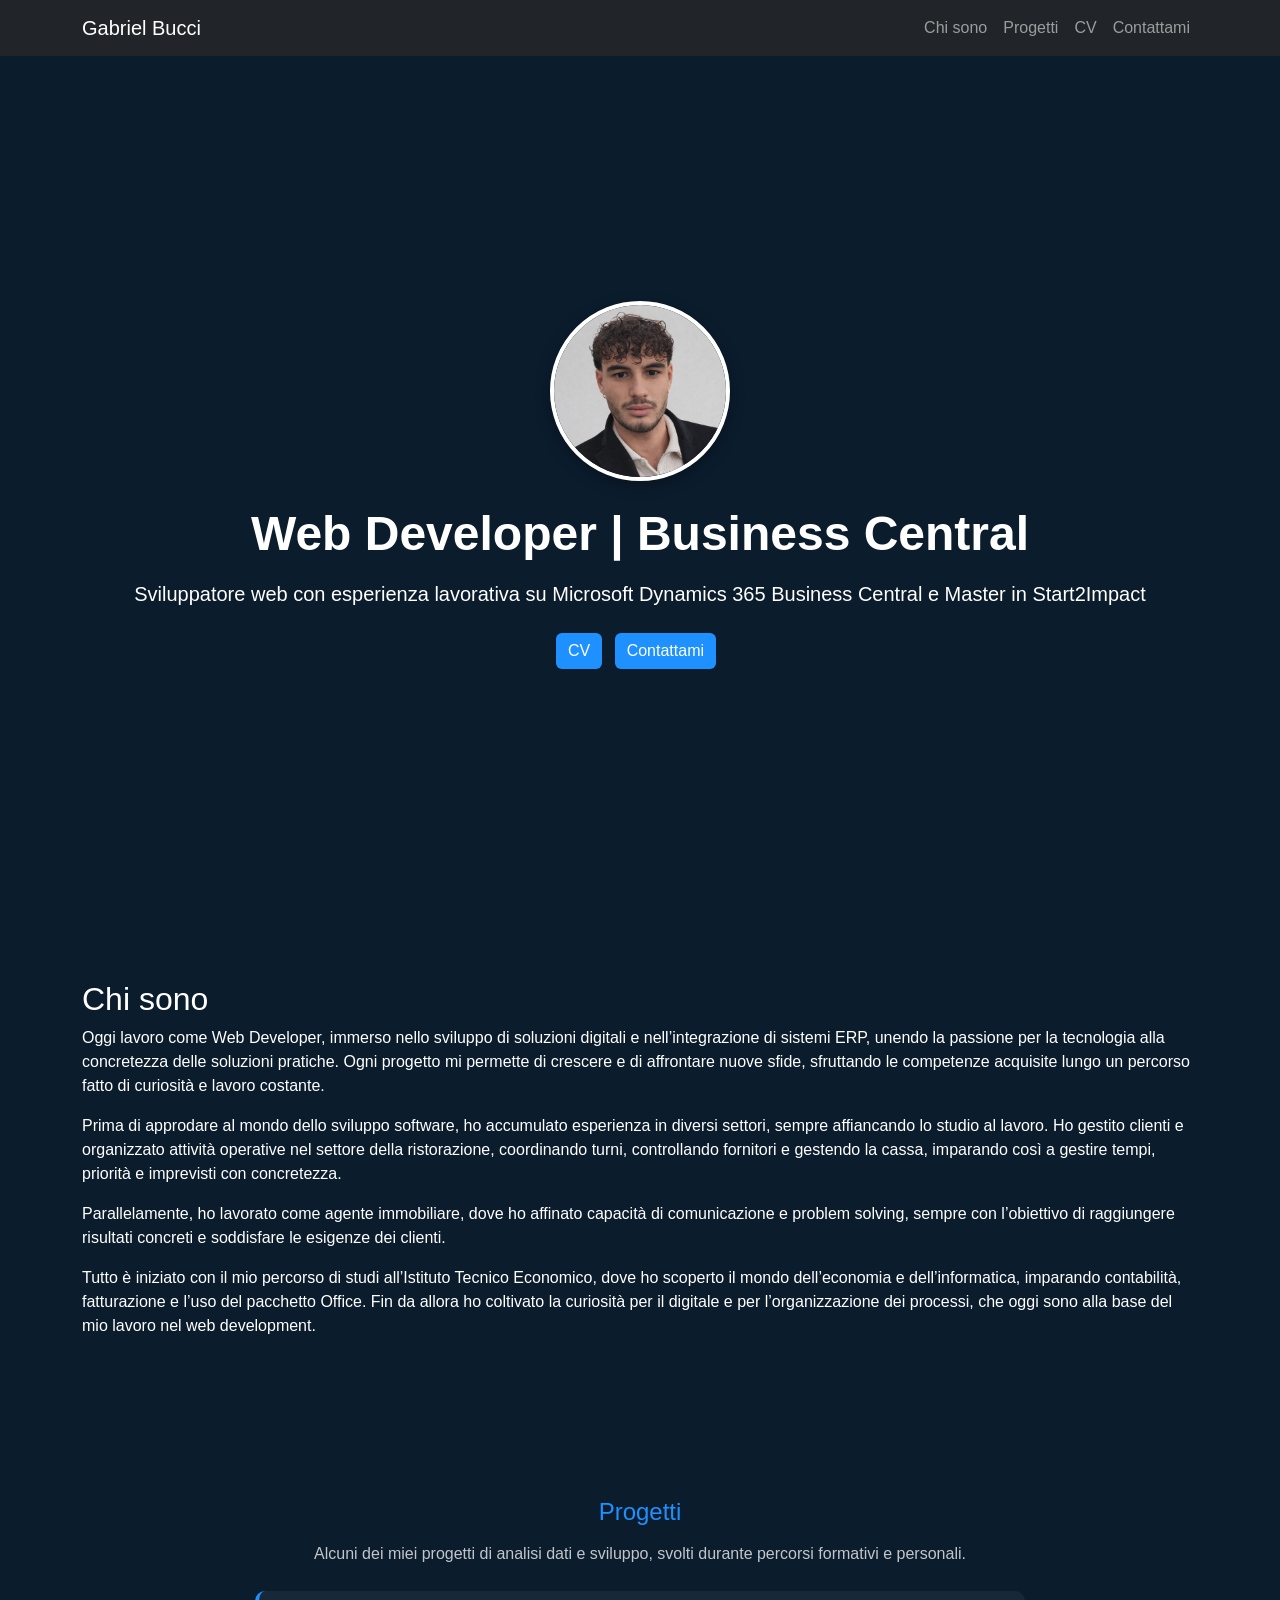
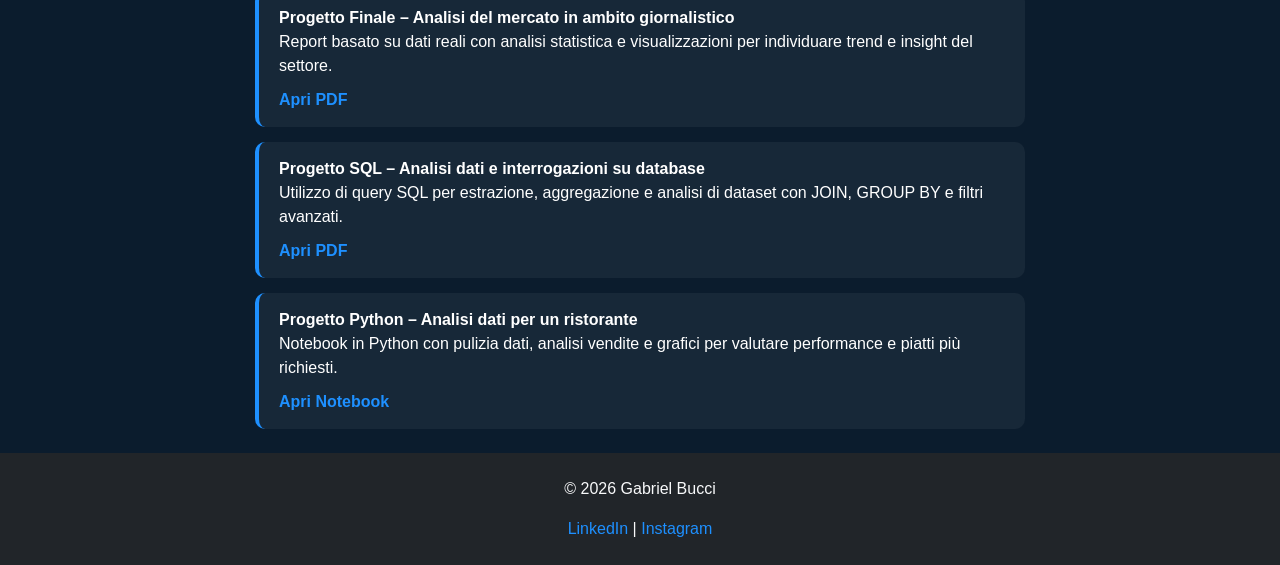
==== commit 834de994: "p->P" ====
--- a/index.html
+++ b/index.html
@@ -35,7 +35,7 @@
       <div class="collapse navbar-collapse" id="navbarNav">
         <ul class="navbar-nav ms-auto">
           <li class="nav-item"><a class="nav-link" href="#about">Chi sono</a></li>
-          <li class="nav-item"><a class="nav-link" href="#projects">Progetti</a></li>
+          <li class="nav-item"><a class="nav-link" href="#Projects">Progetti</a></li>
           <li class="nav-item"><a class="nav-link" href="CV.html">CV</a></li>
           <li class="nav-item"><a class="nav-link" href="Contatti.html">Contattami</a></li>
         
--- a/Assets/styles.css
+++ b/Assets/styles.css
@@ -67,7 +67,7 @@
   color: #1e90ff;
   text-decoration: none;
 }
-<!-- ====== PROGETTI ====== -->
+
 /* ====== PROGETTI ====== */
 .projects-section {
   margin-top: 40px;
@@ -113,3 +113,12 @@
 .project-link:hover {
   text-decoration: underline;
 }
+.projects-section {
+  max-width: 800px;
+  margin: 40px auto;
+  padding: 0 15px;
+}
+.projects-title,
+.projects-intro {
+  text-align: center;
+}
